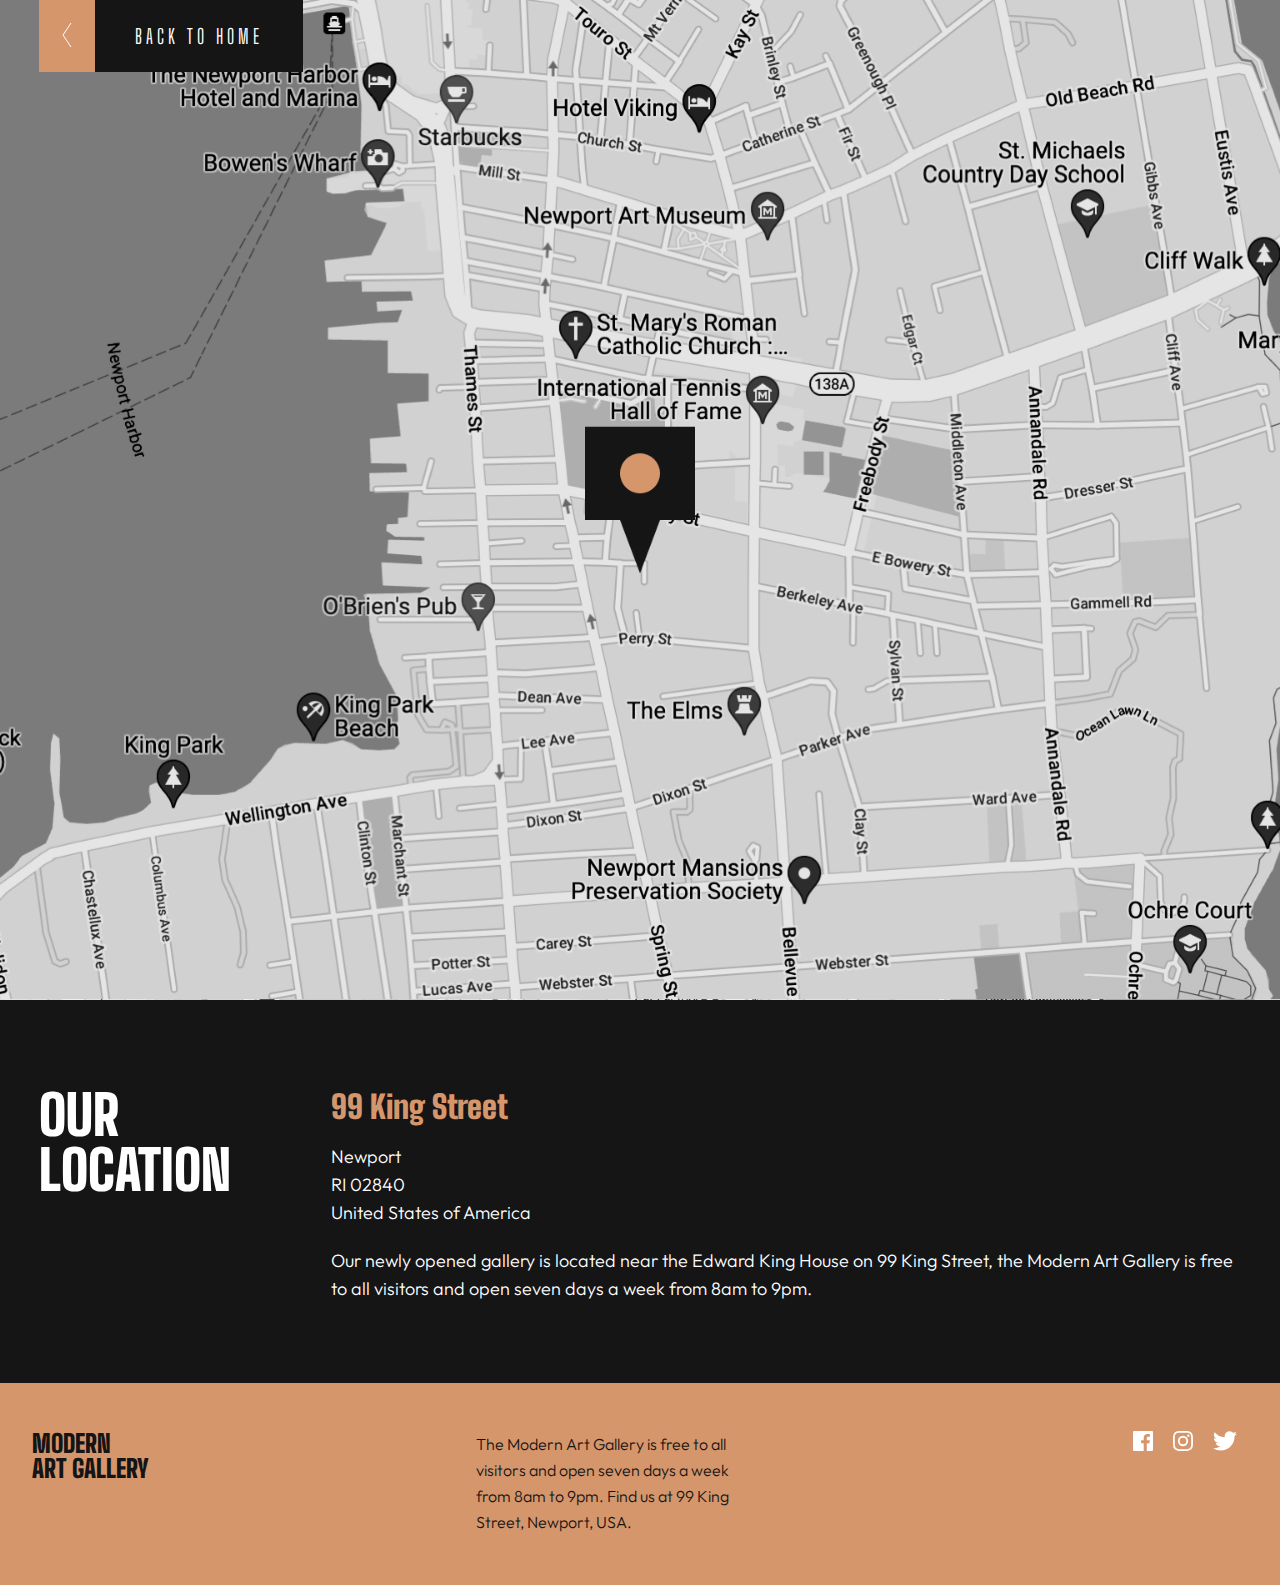
==== location.html @ 8d6b3e3f "tablet location responsive completed" ====
<!DOCTYPE html>
<html lang="en">
<head>
  <meta charset="UTF-8">
  <meta http-equiv="X-UA-Compatible" content="IE=edge">
  <meta name="viewport" content="width=device-width, initial-scale=1.0">
  <link rel="icon" type="image/png" sizes="32x32" href="./assets/favicon-32x32.png">
  <link rel="stylesheet" href="./reset.css">
  <link rel="stylesheet" href="./location.css">
  <link href="https://fonts.googleapis.com/css2?family=Big+Shoulders+Display:wght@800;900&display=swap" rel="stylesheet">
  <link href="https://fonts.googleapis.com/css2?family=Outfit:wght@300&display=swap" rel="stylesheet">
  <title>Frontend Mentor | Art gallery website</title>
</head>
<body>
    <header class="location-header">
        <div class="image-container"><img class="mobile-location-img"src ="./assets/mobile/image-map@2x.png" alt="map-image">
        <img class="tablet-location-img" src="./assets/tablet/image-map@2x.png" alt="map-image">
        </div>
        <div class="back-to-home"> 
            <div class="left-arrow"> <a href="./index.html"><img src="./assets/icon-arrow-left.svg" alt="left-arrow-icon"></a></div>
            <div class="left-arrow-black-part"> <a href="./index.html"><button><h1>BACK TO HOME</h1></button></a></div>
        </div>
    </header>
    <div class="info-container">
        <div class="text-group"><h1 class="our-location-h1">OUR LOCATION</h1>
            <div class="exact-direction"><h2 class="king-street-h2">99 King Street</h2>
             <p> Newport<br>
                RI 02840 <br>
                United States of America</p>
             <p> Our newly opened gallery is located near the Edward King House on 99 King Street, the Modern Art Gallery is free to all visitors and open seven days a week from 8am to 9pm.</p>
            </div>
        </div>
        

    </div>
<footer>
    <h1>MODERN <br>ART GALLERY</h1>
    <p>The Modern Art Gallery is free to all visitors and open seven days a week from 8am to 9pm. Find us at 99 King Street, Newport, USA.</p>
    <div class="soc-icons">
        <img src="./assets/icon-facebook.svg" alt="facebook-icon">
        <img src="./assets/icon-instagram.svg" alt="instagram-icon">
        <img src="./assets/icon-twitter.svg" alt="twitter-icon">
        
        
    </div>

</footer>
</body>
</html>
---- location.css ----
/* mobile-location-button-output */

.mobile-location-img {
    position: relative;
    height: 574px;
    width: 100%;

}

button{
    background: none;
    border: none;

}
.location-header{
    display: flex;
}

.location-header h1 {
    font-family: 'Big Shoulders Display';
    font-size: 20px;
    color: #FFFFFF;
    letter-spacing: 4px;
}
.king-street-h2 {
    margin-top: 28px;
    font-family: 'Big Shoulders Display';
    font-size: 32px;
    color: #D5966C;
    font-weight: 900;


}

 
.back-to-home{
    top: 0;
    position:absolute;
    display: flex;

}
.left-arrow{
    display: flex;
    justify-content: center;
    align-items: center;
    width: 56px;
    height:72px;
    background: #D5966C;

}
.left-arrow-black-part{
    display: flex;
    justify-content: center;
    align-items: center;
    border: none;
    height: 72px;
    width: 208px;
    background: #151515;

}

.info-container{
    padding: 48px 16px 56px 16px;
    background-color: #151515;
}
.our-location-h1{
    font-family: 'Big Shoulders Display';
    font-weight: 900;
    font-size: 50px;
    color: white;
}

.info-container p  {

    color: white;
    font-size: 18px;
    font-weight: 300;
    font-family: 'Outfit';
    line-height: 28px;
}



.text-group{
    display: flex;
    flex-direction: column;
    gap: 20px;

}

footer{
    padding: 48px 32px 49.5px 32px;
    display: flex;
    gap: 38px;
    flex-direction: column;
    background: #D5966C;

}
footer h1{
    color: #151515;
    font-family: 'Big Shoulders Display';
    font-weight: 900;
    font-size: 20px;
}
footer p{
    font-weight: 300;
    font-size: 16px;
    font-family: 'Outfit';
    line-height:26px;
    color:#151515;

}
.soc-icons{

  cursor: pointer;
  display: flex;
  gap: 20px;

}


/*end of the mobile-location-button-output */

/* tablet responsive */
@media screen and (min-width: 768px){
    .mobile-location-img {
        display: none;
    }

    .image-container{
        width: 100%;
        display: flex;
    }
    }

    .tablet-location-img {
        width: 100%;
    }

    .back-to-home{
        margin-left: 39px;
    }
    .info-container{
        padding: 88px 40px 80px 39px;
    }

     
    .our-location-h1 {
        font-size: 55px;
        width: 223px;
    }

    .exact-direction{
        display: flex;
        flex-direction: column;
        margin-left: 292px;
        margin-top: -155px;
        gap: 20px;

    }

    footer {
        flex-direction: row;
        justify-content: space-between;
    }
    footer h1{
        font-size: 25px;
       
    }
    footer p{
        width: 281px;
        margin-right: 50px;
    }

    .soc-icons{
        margin-right: 95px;
    width: 20px;
    height: 20px;

}

/* end of the tablet responsive */
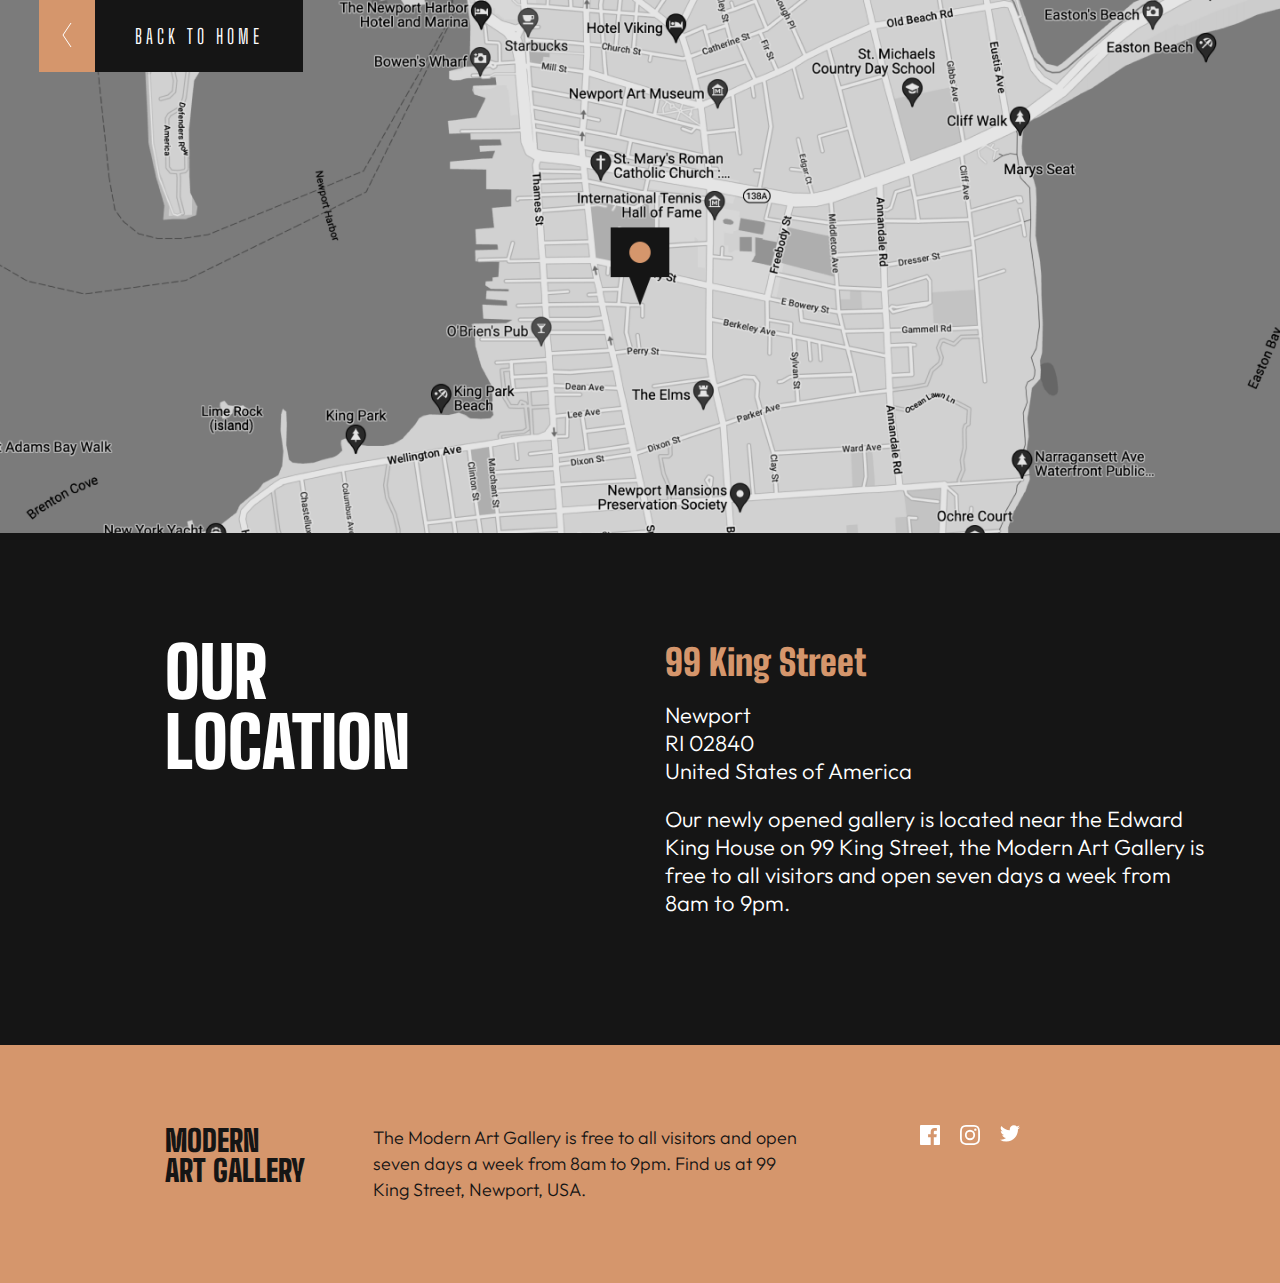
==== commit 2c1f7598: "finished" ====
--- a/location.html
+++ b/location.html
@@ -15,10 +15,11 @@
     <header class="location-header">
         <div class="image-container"><img class="mobile-location-img"src ="./assets/mobile/image-map@2x.png" alt="map-image">
         <img class="tablet-location-img" src="./assets/tablet/image-map@2x.png" alt="map-image">
+        <img class="desktop-location-img" src="./assets/desktop/image-map@2x.png" alt="map-image">
         </div>
         <div class="back-to-home"> 
             <div class="left-arrow"> <a href="./index.html"><img src="./assets/icon-arrow-left.svg" alt="left-arrow-icon"></a></div>
-            <div class="left-arrow-black-part"> <a href="./index.html"><button><h1>BACK TO HOME</h1></button></a></div>
+            <div class="left-arrow-black-part"> <a href="./index.html"><button><h1>BACK TO HOME</button></h1></a></div>
         </div>
     </header>
     <div class="info-container">
@@ -37,12 +38,10 @@
     <h1>MODERN <br>ART GALLERY</h1>
     <p>The Modern Art Gallery is free to all visitors and open seven days a week from 8am to 9pm. Find us at 99 King Street, Newport, USA.</p>
     <div class="soc-icons">
-        <img src="./assets/icon-facebook.svg" alt="facebook-icon">
-        <img src="./assets/icon-instagram.svg" alt="instagram-icon">
-        <img src="./assets/icon-twitter.svg" alt="twitter-icon">
-        
-        
-    </div>
+        <svg width="20" height="20" xmlns="http://www.w3.org/2000/svg"><path d="M18.896 0H1.104C.494 0 0 .494 0 1.104v17.793C0 19.506.494 20 1.104 20h9.58v-7.745H8.076V9.237h2.606V7.01c0-2.583 1.578-3.99 3.883-3.99 1.104 0 2.052.082 2.329.119v2.7h-1.598c-1.254 0-1.496.597-1.496 1.47v1.928h2.989l-.39 3.018h-2.6V20h5.098c.608 0 1.102-.494 1.102-1.104V1.104C20 .494 19.506 0 18.896 0Z" fill="#FFF"/></svg>
+        <svg width="20" height="20" xmlns="http://www.w3.org/2000/svg"><path d="M10 1.802c2.67 0 2.987.01 4.042.059 2.71.123 3.975 1.409 4.099 4.099.048 1.054.057 1.37.057 4.04 0 2.672-.01 2.988-.057 4.042-.124 2.687-1.387 3.975-4.1 4.099-1.054.048-1.37.058-4.041.058-2.67 0-2.987-.01-4.04-.058-2.718-.124-3.977-1.416-4.1-4.1-.048-1.054-.058-1.37-.058-4.041 0-2.67.01-2.986.058-4.04.124-2.69 1.387-3.977 4.1-4.1 1.054-.048 1.37-.058 4.04-.058ZM10 0C7.284 0 6.944.012 5.877.06 2.246.227.227 2.242.061 5.877.01 6.944 0 7.284 0 10s.012 3.057.06 4.123c.167 3.632 2.182 5.65 5.817 5.817 1.067.048 1.407.06 4.123.06s3.057-.012 4.123-.06c3.629-.167 5.652-2.182 5.816-5.817.05-1.066.061-1.407.061-4.123s-.012-3.056-.06-4.122C19.777 2.249 17.76.228 14.124.06 13.057.01 12.716 0 10 0Zm0 4.865a5.135 5.135 0 1 0 0 10.27 5.135 5.135 0 0 0 0-10.27Zm0 8.468a3.333 3.333 0 1 1 0-6.666 3.333 3.333 0 0 1 0 6.666Zm5.338-9.87a1.2 1.2 0 1 0 0 2.4 1.2 1.2 0 0 0 0-2.4Z" fill="#FFF"/></svg>
+        <svg width="20" height="17" xmlns="http://www.w3.org/2000/svg"><path d="M20 2.172a8.192 8.192 0 0 1-2.357.646 4.11 4.11 0 0 0 1.805-2.27 8.22 8.22 0 0 1-2.606.996A4.096 4.096 0 0 0 13.847.248c-2.65 0-4.596 2.472-3.998 5.037A11.648 11.648 0 0 1 1.392 1a4.109 4.109 0 0 0 1.27 5.478 4.086 4.086 0 0 1-1.858-.513c-.045 1.9 1.318 3.679 3.291 4.075a4.113 4.113 0 0 1-1.853.07 4.106 4.106 0 0 0 3.833 2.849A8.25 8.25 0 0 1 0 14.658a11.616 11.616 0 0 0 6.29 1.843c7.618 0 11.923-6.434 11.663-12.205A8.354 8.354 0 0 0 20 2.172Z" fill="#FFF"/></svg>
+      </div>
 
 </footer>
 </body>
--- a/location.css
+++ b/location.css
@@ -1,10 +1,24 @@
 /* mobile-location-button-output */
 
 .mobile-location-img {
+    display: flex;
     position: relative;
     height: 574px;
     width: 100%;
-
+    max-width: 500px;
+
+}
+.left-arrow-black-part:hover{
+    cursor: pointer;
+}
+.desktop-location-img{
+    display: none;
+}
+.tablet-location-img{
+    display: none;
+}
+.image-container{
+    width: 500px;
 }
 
 button{
@@ -12,8 +26,18 @@
     border: none;
 
 }
+button:hover{
+    cursor: pointer;
+}
+
+
+
+.left-arrow{
+    cursor: pointer;
+}
 .location-header{
     display: flex;
+    justify-content: center;
 }
 
 .location-header h1 {
@@ -34,6 +58,7 @@
 
  
 .back-to-home{
+    left: 0;
     top: 0;
     position:absolute;
     display: flex;
@@ -112,7 +137,7 @@
 }
 .soc-icons{
 
-  cursor: pointer;
+  
   display: flex;
   gap: 20px;
 
@@ -127,14 +152,18 @@
         display: none;
     }
 
+    .desktop-location-img{
+        display: none;
+    }
+
     .image-container{
         width: 100%;
         display: flex;
     }
-    }
 
     .tablet-location-img {
         width: 100%;
+        display: block;
     }
 
     .back-to-home{
@@ -174,9 +203,159 @@
 
     .soc-icons{
         margin-right: 95px;
-    width: 20px;
-    height: 20px;
-
-}
-
-/* end of the tablet responsive */
+   
+
+}
+}
+/* /* end of the tablet responsive * */
+
+
+@media screen and (min-width: 1250px){
+
+
+
+    .tablet-location-img{
+        display: none;
+    }
+    
+
+    .desktop-location-img {
+        display: block;
+        width: 100%
+    }
+
+    .image-container{
+        width: 100%;
+    }
+
+    .info-container{
+
+        padding: 104px 165px 128px 165px;
+    }
+
+    .king-street-h2 {
+        font-size: 36px;
+    }
+    
+    .our-location-h1{
+        font-size: 70px;
+    }
+
+    .exact-direction {
+        margin-left: 500px;
+        margin-top: -180px;
+    }
+    
+    .exact-direction p{
+        font-size: 22px;
+        width: 540px;
+    }
+
+    footer{
+        padding: 80px 165px;
+
+    }
+
+    footer p{
+        width: 430px;
+        font-size: 18px;
+    }
+
+    footer h1{
+        font-size: 30px;
+    }
+  
+
+    .fb-icon:hover{
+        cursor: pointer;
+    }
+    .insta-icon:hover{
+        cursor: pointer;
+    }
+    .twitter-icon:hover{
+        cursor: pointer;
+    }
+
+    .soc-icons:hover{
+        cursor: pointer;
+    }
+
+    .soc-icons svg:hover path{
+        fill:#151515;
+        transition-duration: .5s;
+        cursor: pointer;
+    }
+
+
+
+
+
+
+    .back-to-home:hover .left-arrow {
+        background-color: #151515;
+
+    }
+
+    .back-to-home:hover .left-arrow-black-part{
+        background-color: #151515;
+    }
+
+    .left-arrow:hover{
+        background-color: #D5966C  !important;
+    }
+    
+    .left-arrow-black-part:hover{
+        background-color: #D5966C !important;
+    }
+
+
+
+
+
+
+
+
+
+
+
+
+
+
+
+
+
+
+
+
+
+
+
+
+}
+
+
+
+
+
+
+
+
+
+
+
+
+
+
+
+
+
+
+
+
+
+
+
+
+
+
+
